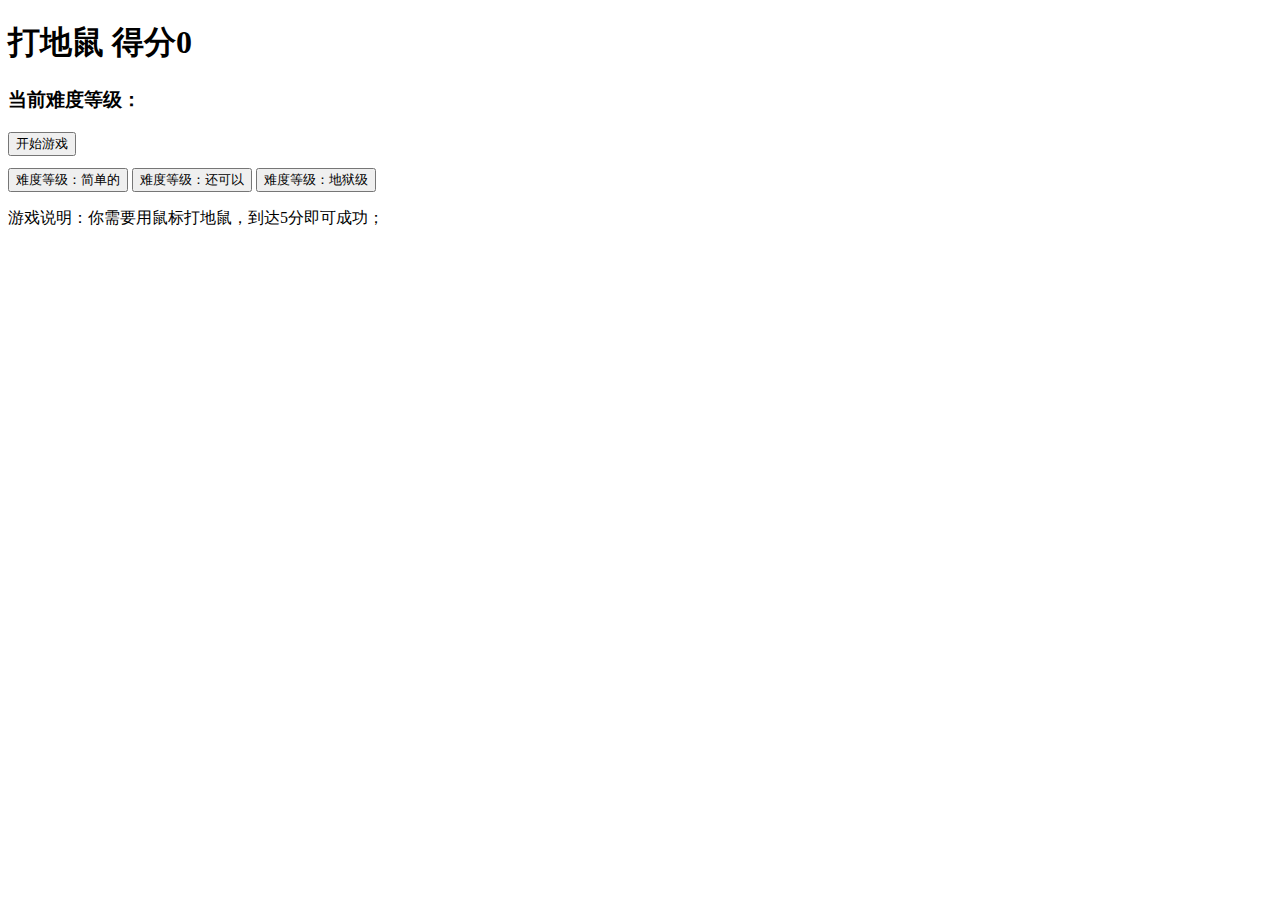
==== index.html @ 341c6de5 "Add files via upload" ====
<!DOCTYPE html>
<html lang="en">
  <head>
    <meta charset="UTF-8" />
    <meta http-equiv="X-UA-Compatible" content="IE=edge" />
    <meta name="viewport" content="width=device-width, initial-scale=1.0" />
    <title>Document</title>
    <link rel="stylesheet" href="./打地鼠.css" />
  </head>
  <body>
    <h1>打地鼠 得分<span class="score" id="score">0</span></h1>
    <h3 id="dengji">当前难度等级：</h3>
    <h3 id="gongXi"></h3>
    <div style="height: 36px">
      <button class="button" onClick="startGame()">开始游戏</button>
    </div>
    <div>
      <button class="button" onClick="gameSpeed1()">难度等级：简单的</button>
      <button class="button" onClick="gameSpeed2()">难度等级：还可以</button>
      <button class="button" onClick="gameSpeed3()">难度等级：地狱级</button>
    </div>
    <div class="game" id="game">
      <div class="hole" id="hole1">
        <div class="mole" id="0"></div>
      </div>
      <div class="hole" id="hole2">
        <div class="mole"></div>
      </div>
      <div class="hole" id="hole3">
        <div class="mole"></div>
      </div>
      <div class="hole" id="hole4">
        <div class="mole"></div>
      </div>
      <div class="hole" id="hole5">
        <div class="mole"></div>
      </div>
      <div class="hole" id="hole6">
        <div class="mole"></div>
      </div>
    </div>
    <p>游戏说明：你需要用鼠标打地鼠，到达5分即可成功；</p>
    <script>
      //获取所有地鼠洞
      const holes = document.querySelectorAll(".hole");
      //获取所有地鼠
      const moles = document.querySelectorAll(".mole");
      //获取得分
      const scoreBoard = document.querySelector(".score");

      let time = 800; //地鼠出现时间

      let score = 0; //得分

      //变速函数
      function gameSpeed1() {
        time = 800;
        document.getElementById("dengji").innerHTML = "当前难度等级：简单的";
      }
      function gameSpeed2() {
        time = 600;
        document.getElementById("dengji").innerHTML = "当前难度等级：还可以";
      }
      function gameSpeed3() {
        time = 300;
        document.getElementById("dengji").innerHTML = "当前难度等级：地狱级";
      }

      //随机数封装
      function getRandom(min, max) {
        return Math.floor(Math.random() * (max - min) + min);
      }

      //游戏开始
      function startGame() {
        //随机下标[0,6)
        const index = getRandom(0, holes.length);
        console.log(index);
        //随机出现一个地鼠
        holes[index].classList.add("up");
        moles[index].classList.add("click");
        setTimeout(() => {
          holes[index].classList.remove("up");
          moles[index].classList.remove("click");
        }, time);
        console.log(time);
        if (time == 800) {
          document.getElementById("dengji").innerHTML = "当前难度等级：简单的";
        }
        if (time == 600) {
          document.getElementById("dengji").innerHTML = "当前难度等级：还可以";
        }
        if (time == 300) {
          document.getElementById("dengji").innerHTML = "当前难度等级：地狱级";
        }
      }

      //打地鼠
      game.addEventListener("click", function (e) {
        console.log(e.target.className);
        //是否点击的地鼠
        if (e.target.className == "mole click") {
          console.log("zhe");
          score++;
          scoreBoard.innerHTML = score;
        }
        startGame();
        if (score > 4) {
          document.getElementById("gongXi").innerHTML =
            "恭喜你，挑战成功了，真是个眼疾手快的小精灵！";
          scoreBoard.innerHTML = 5;
          setTimeout(() => {
            score = 0;
            scoreBoard.innerHTML = score;
            document.getElementById("gongXi").innerHTML = "";
          }, 5000);
        }
      });
    </script>
  </body>
</html>
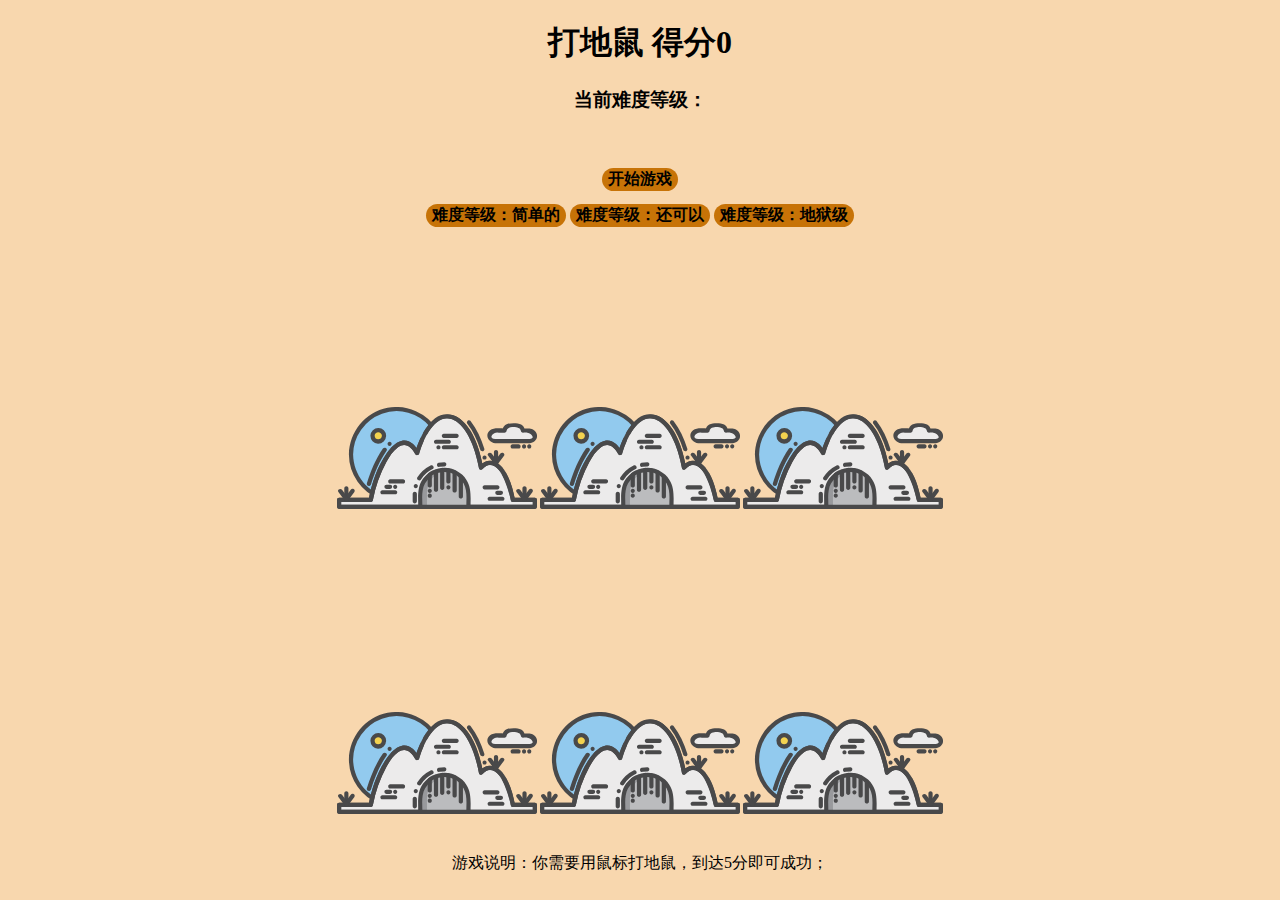
==== commit 4f6ffef4: "Update index.html" ====
--- a/index.html
+++ b/index.html
@@ -10,7 +10,9 @@
   <body>
     <h1>打地鼠 得分<span class="score" id="score">0</span></h1>
     <h3 id="dengji">当前难度等级：</h3>
-    <h3 id="gongXi"></h3>
+    <div style="height: 36px">
+      <h3 id="gongXi"></h3>
+    </div>
     <div style="height: 36px">
       <button class="button" onClick="startGame()">开始游戏</button>
     </div>
--- a/打地鼠.css
+++ b/打地鼠.css
@@ -0,0 +1,51 @@
+html {
+  background-color: rgb(248, 215, 174);
+  text-align: center;
+}
+
+.game {
+  display: flex;
+
+  flex-direction: crow;
+  flex-wrap: wrap;
+  justify-content: space-around;
+  align-items: center;
+  width: 610px;
+  height: 610px;
+
+  margin: auto;
+}
+.hole {
+  display: flex;
+  width: 200px;
+  height: 260px;
+  flex-wrap: wrap;
+  justify-content: space-around;
+  align-items: center;
+  background-image: url(./img/山石.svg);
+  background-size: 200px;
+  background-position: bottom;
+  background-repeat: no-repeat;
+}
+.mole {
+  width: 100px;
+  height: 120px;
+}
+
+.up {
+  background-image: url(./img/山石.svg), url(./img/松鼠.svg);
+  background-size: 200px;
+  background-position: bottom, center;
+  background-repeat: no-repeat;
+}
+.button {
+  background-color: rgb(199, 115, 7);
+  font-weight: bold;
+  font-size: medium;
+  text-align: center;
+  border: 0ch;
+  border-radius: 25px;
+}
+.click {
+  width: 100px;
+}
